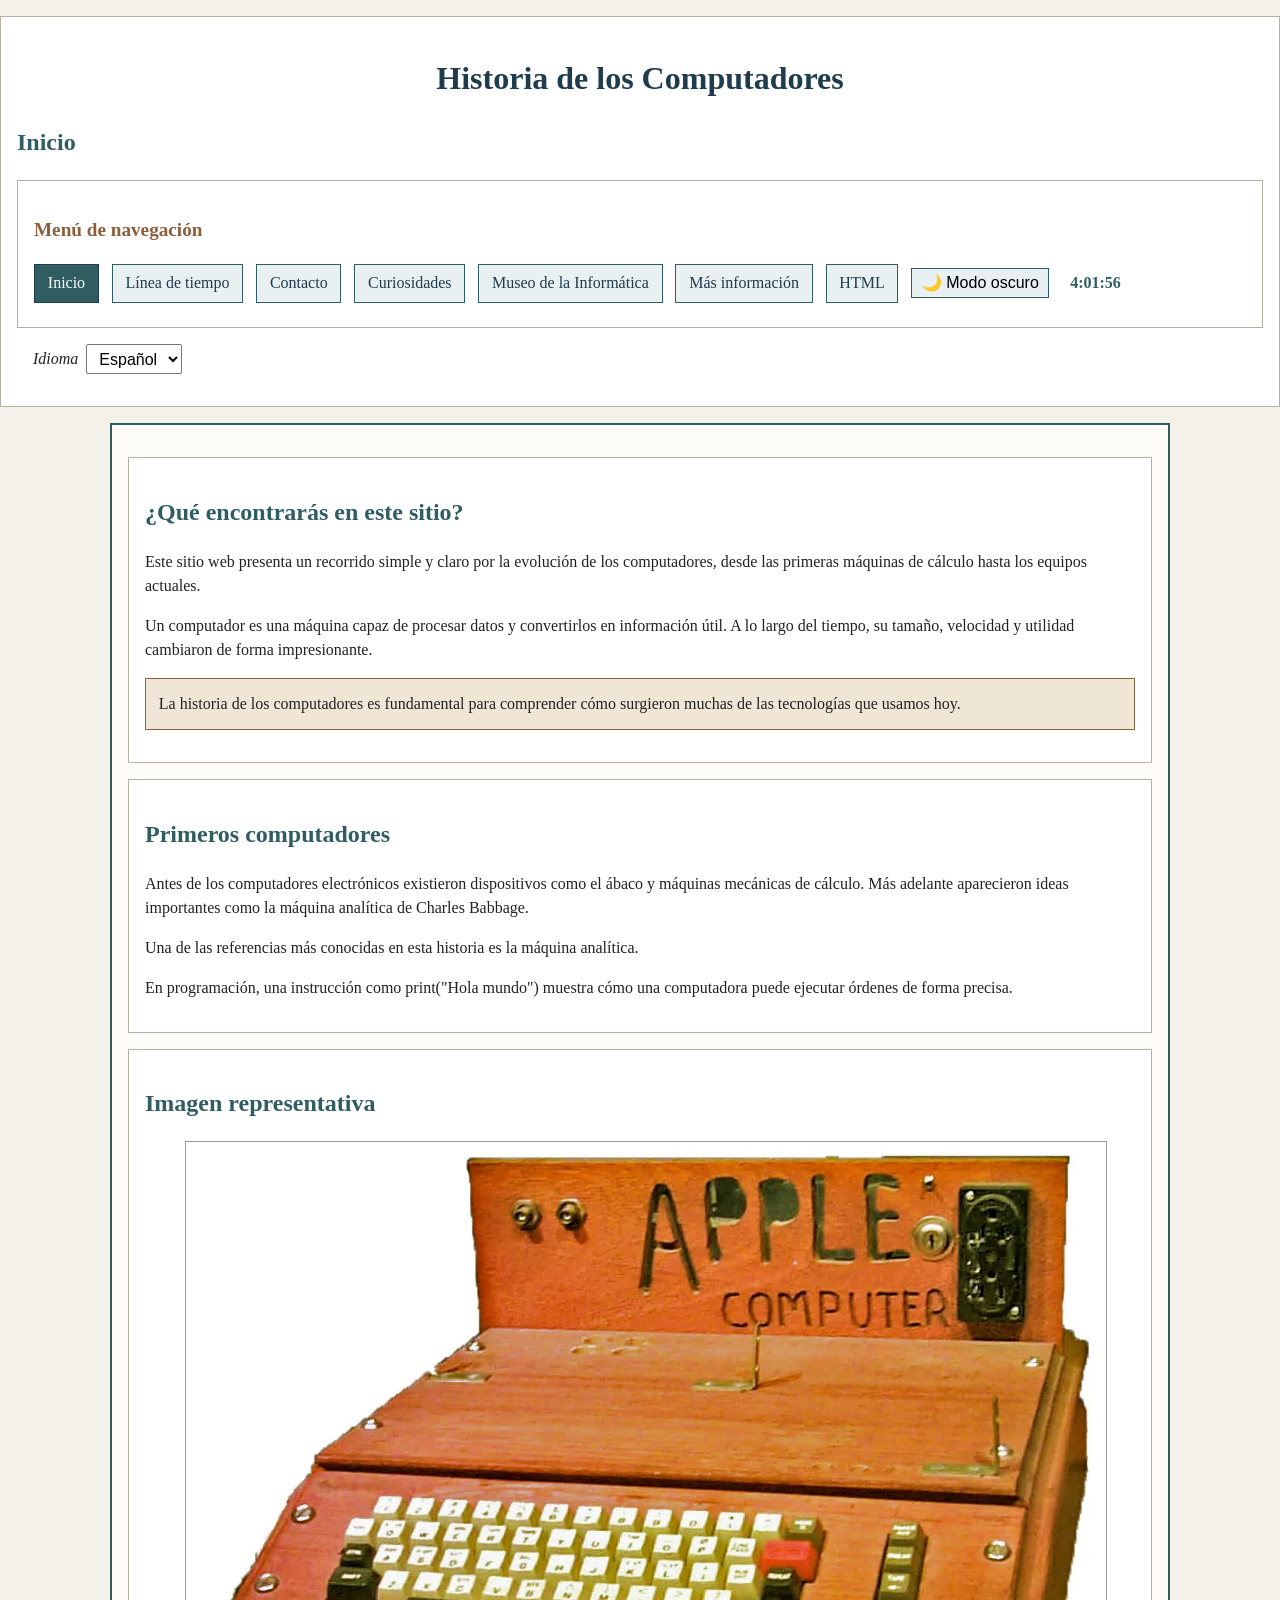
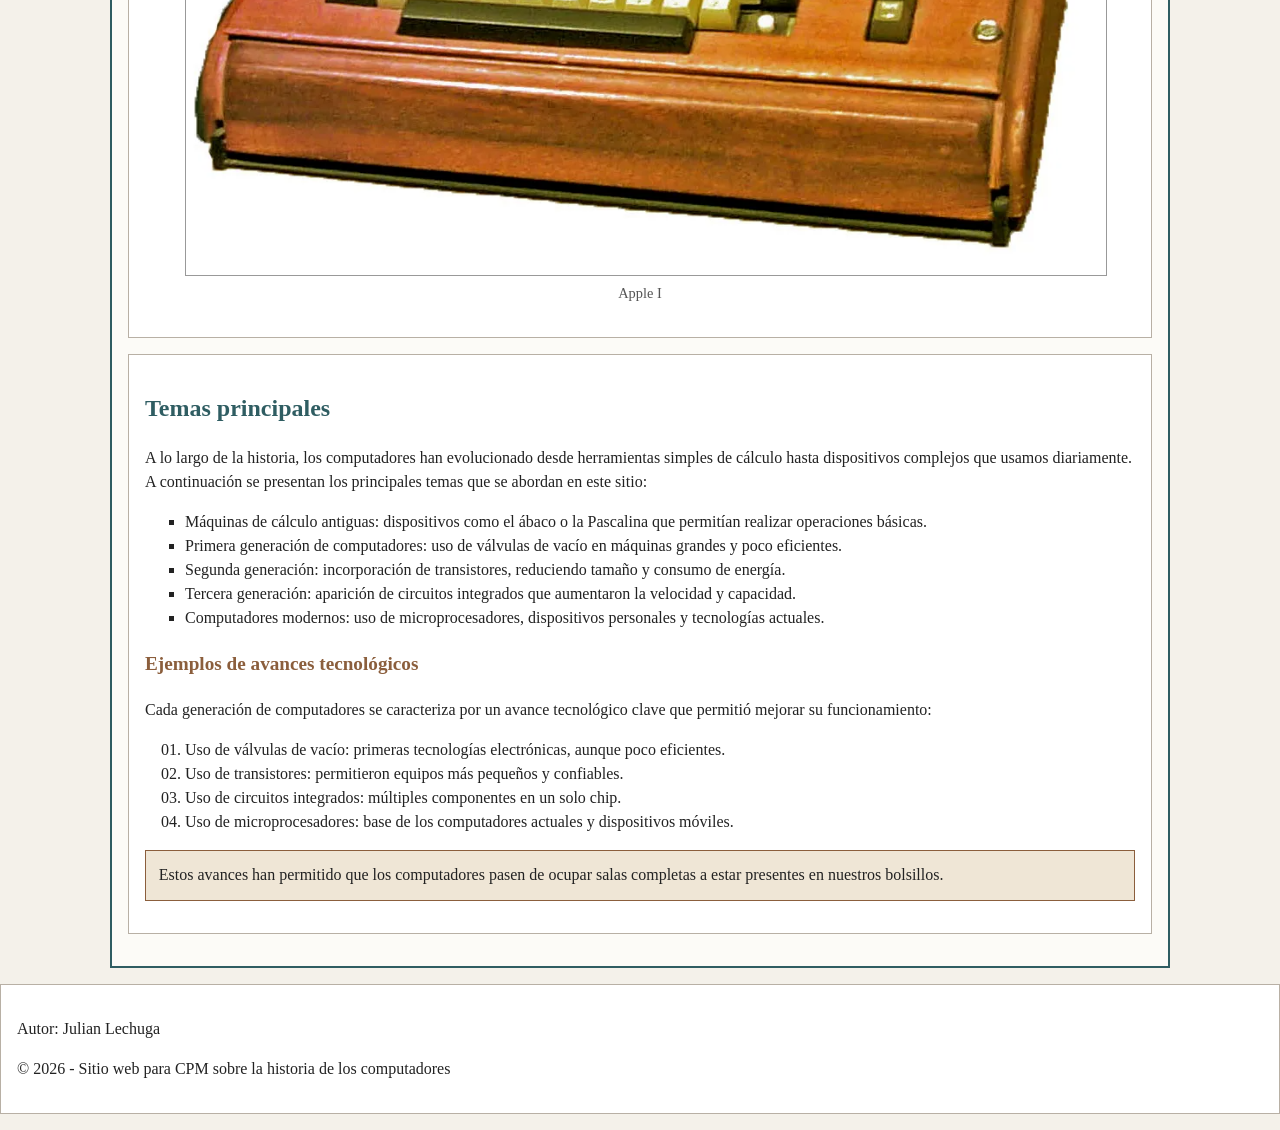
==== index.html @ fb050a88 "Primer commit" ====
<!--ReqH1-->
<!doctype html>
<html lang="es-ES">
  <head>
    <!--ReqH2-->
    <meta charset="UTF-8" />
    <meta name="viewport" content="width=device-width, initial-scale=1.0" />
    <meta name="author" content="Julian Lechuga" />
    <meta
      name="description"
      content="Sitio web sobre la historia de los computadores."
    />
    <meta
      name="keywords"
      content="historia, computadores, informática, generaciones, HTML5"
    />
    <link rel="stylesheet" href="css/styles.css" />
    <link rel="stylesheet" href="css/index.css" />

    <script src="js/nav.js" defer></script>
    <script src="js/i18n.js" defer></script>

    <title>Historia de los Computadores</title>
  </head>

  <body
    onload="
      InitNav();
      initializeI18n();
    "
  >
    <!--ReqH3-->
    <header>
      <!--ReqH5-->
      <h1 data-i18n="site.title">Historia de los Computadores</h1>

      <h2 data-i18n="home.pageTitle">Inicio</h2>
      <!--ReqH8-->
      <nav>
        <h3 data-i18n="nav.menu">Menú de navegación</h3>
        <ul id="menuNav"></ul>
      </nav>

      <div class="language-box">
        <label for="language-switcher" data-i18n="common.languageLabel"
          >Idioma</label
        >
        <select id="language-switcher" onchange="setLocale(this.value)">
          <option value="es" data-i18n="common.languageSpanish">Español</option>
          <option value="en" data-i18n="common.languageEnglish">English</option>
        </select>
      </div>
    </header>

    <!--ReqH3-->
    <main id="principal">
      <!--ReqH4-->
      <section>
        <h2 data-i18n="home.welcomeTitle">¿Qué encontrarás en este sitio?</h2>
        <p data-i18n="home.welcomeText1">
          Este sitio web presenta un recorrido
          <strong>simple y claro</strong> por la evolución de los computadores,
          desde las primeras máquinas de cálculo hasta los equipos actuales.
        </p>
        <p data-i18n="home.welcomeText2">
          <!--Se que no se usa strong pero para tener un poco de todo -->
          Un <strong>computador</strong> es una máquina capaz de procesar datos
          y convertirlos en información útil. A lo largo del tiempo, su tamaño,
          velocidad y utilidad cambiaron de forma impresionante.
        </p>

        <!--ReqH6-->
        <p class="destacado" data-i18n="home.highlight">
          La historia de los computadores es <em>fundamental</em> para
          comprender cómo surgieron muchas de las tecnologías que usamos hoy.
        </p>
      </section>

      <!--ReqH4-->
      <article>
        <h2 data-i18n="home.firstComputersTitle">Primeros computadores</h2>
        <p data-i18n="home.firstComputersText">
          Antes de los computadores electrónicos existieron dispositivos como el
          ábaco y máquinas mecánicas de cálculo. Más adelante aparecieron ideas
          importantes como la máquina analítica de Charles Babbage.
        </p>

        <!--ReqH7-->
        <p data-i18n="home.referenceText">
          Una de las referencias más conocidas en esta historia es
          <cite>la máquina analítica</cite>.
        </p>

        <!--ReqH7-->
        <p data-i18n="home.codeText">
          En programación, una instrucción como
          <code>print("Hola mundo")</code> muestra cómo una computadora puede
          ejecutar órdenes de forma precisa.
        </p>
      </article>

      <!--ReqH12-->
      <section>
        <h2 data-i18n="home.imageTitle">Imagen representativa</h2>
        <figure>
          <!--ReqH10-->
          <a href="timeline.html">
            <img
              src="./resources/img/computador1.png"
              alt="Imagen de un computador antiguo"
              height="200"
            />
          </a>
          <figcaption data-i18n="home.imageCaption">Apple I</figcaption>
        </figure>
      </section>

      <!--ReqH14-->
      <!--ReqH14-->
      <section>
        <h2 data-i18n="home.topicsTitle">Temas principales</h2>

        <p data-i18n="home.topicsIntro">
          A lo largo de la historia, los computadores han evolucionado desde
          herramientas simples de cálculo hasta dispositivos complejos que
          usamos diariamente. A continuación se presentan los principales temas
          que se abordan en este sitio:
        </p>

        <ul>
          <li data-i18n="home.topic1">
            <strong>Máquinas de cálculo antiguas:</strong> dispositivos como el
            ábaco o la Pascalina que permitían realizar operaciones básicas.
          </li>
          <li data-i18n="home.topic2">
            <strong>Primera generación de computadores:</strong> uso de válvulas
            de vacío en máquinas grandes y poco eficientes.
          </li>
          <li data-i18n="home.topic3">
            <strong>Segunda generación:</strong> incorporación de transistores,
            reduciendo tamaño y consumo de energía.
          </li>
          <li data-i18n="home.topic4">
            <strong>Tercera generación:</strong> aparición de circuitos
            integrados que aumentaron la velocidad y capacidad.
          </li>
          <li data-i18n="home.topic5">
            <strong>Computadores modernos:</strong> uso de microprocesadores,
            dispositivos personales y tecnologías actuales.
          </li>
        </ul>

        <h3 data-i18n="home.advancesTitle">Ejemplos de avances tecnológicos</h3>

        <p data-i18n="home.advancesIntro">
          Cada generación de computadores se caracteriza por un avance
          tecnológico clave que permitió mejorar su funcionamiento:
        </p>

        <ol>
          <li data-i18n="home.advance1">
            <strong>Uso de válvulas de vacío:</strong> primeras tecnologías
            electrónicas, aunque poco eficientes.
          </li>
          <li data-i18n="home.advance2">
            <strong>Uso de transistores:</strong> permitieron equipos más
            pequeños y confiables.
          </li>
          <li data-i18n="home.advance3">
            <strong>Uso de circuitos integrados:</strong> múltiples componentes
            en un solo chip.
          </li>
          <li data-i18n="home.advance4">
            <strong>Uso de microprocesadores:</strong> base de los computadores
            actuales y dispositivos móviles.
          </li>
        </ol>

        <p class="destacado" data-i18n="home.bottomHighlight">
          Estos avances han permitido que los computadores pasen de ocupar salas
          completas a estar presentes en nuestros bolsillos.
        </p>
      </section>
    </main>

    <!--ReqH3-->
    <footer>
      <p data-i18n="footer.author">Autor: Julian Lechuga</p>
      <p data-i18n="footer.rights">
        &copy; 2026 - Sitio web para CPM sobre la historia de los computadores
      </p>
    </footer>
  </body>
</html>
---- css/styles.css ----
/* ReqC1 */
body {
    font-family: Georgia, "Times New Roman", serif;
    font-size: 1rem;
    background-color: #f4f1ea;
    color: #222222;
    margin: 0;
    /* Para el margin y padding se puede configurar como:
    1 valor - arriba, abajo, izq, derecha
    2 valores - (arriba, abajo) , (izq, derecha)
    3 valores - arriba, (izq, derecha), abajo
    4 valores - en sentidos de agujas del reloj - arriba, derecha, abajo, izq
    */
    line-height: 1.5;
}

/* ReqC2 */
p, li, td, th, label, input, textarea, button {
    font-size: 1rem;
}

/* ReqC3 */
h1 {
    font-size: 2em;
    color: #1f3c4d;
    text-align: center;
}

h2 {
    font-size: 1.5em;
    color: #2f5d62;
}

h3 {
    font-size: 1.2em;
    color: #8b5e3c;
}

/* ReqC4 */
main {
    width: 80vw;
    margin: 0 auto;
}

header, nav, footer {
    margin: 0 auto;
}

header p {
    text-align: center;
}

/* ReqC6 */
header, nav, section, article, footer {
    background-color: #ffffff;
    border: 1px solid #b8b0a5;
    margin: 1em 0;
    padding: 1em;
}

/* ReqC8 */
.destacado {
    background-color: #efe6d6;
    border: 1px solid #8b5e3c;
    padding: 0.8em;
}

.btn {
    background-color: #2f5d62;
    color: white;
    border: 1px solid #1f3c4d;
    padding: 0.5em 1em;
    text-decoration: none;
}

/* ReqC9 */
#principal {
    background-color: #fcfbf7;
    border: 2px solid #2f5d62;
    padding: 1em;
}

/* ReqC10 */
nav > ul {
    list-style-type: none;
    padding-left: 0;
    margin: 0;
}

nav > ul > li {
    display: inline-block;
    margin-right: 0.8em;
    margin-bottom: 0.5em;
}

/* ReqC11 */
nav a {
    color: #1f3c4d;
    text-decoration: none;
    display: inline-block;
    padding: 0.4em 0.8em;
    border: 1px solid #2f5d62;
    background-color: #e8f0f1;
}

nav a.activo {
    color: white;
    background-color: #2f5d62;
    border-color: #1f3c4d;
}

/* ReqC12 */
h2 + p {
    margin-top: 0.3em;
}

/* ReqC14 */
nav a:hover,
nav a:focus {
    color: white;
    background-color: #2f5d62;
}

/* ReqC16 */
ul {
    list-style-type: square;
}

ol {
    list-style-type: decimal-leading-zero;
}

/* ReqC17 */
caption {
    caption-side: top;
    font-weight: bold;
    margin-bottom: 0.5em;
}

/* ReqC18 */
th {
    background-color: #2f5d62;
    color: white;
    border: 1px solid #999999;
    padding: 0.5em;
}

td {
    background-color: #f9f9f9;
    border: 1px solid #999999;
    padding: 0.5em;
}

table {
    width: 100%;
    border-collapse: collapse;
}

/* ReqC19 */
input, textarea {
    font-family: inherit;
    font-size: 1em;
    border: 1px solid #999999;
    padding: 0.5em;
    width: 100%;
    box-sizing: border-box;
}

input:focus, textarea:focus {
    background-color: #eef6f7;
    border: 1px solid #2f5d62;
}

input:required, textarea:required {
    background-color: #fffdf0;
}

/* ReqC20 */
button[type="submit"],
button[type="reset"] {
    font-family: inherit;
    font-size: 1em;
    padding: 0.5em 1em;
    border: 1px solid #1f3c4d;
    color: white;
}

button[type="submit"] {
    background-color: #2f5d62;
}

button[type="reset"] {
    background-color: #8b5e3c;
}

/* ReqC23 */
figure, table, form {
    background-color: #ffffff;
}

/* ReqC24 */
header, nav, section, article, footer, figure, table, form {
    margin-bottom: 1em;
}

img {
    max-width: 100%;
    height: auto;
    border: 1px solid #999999;
    padding: 0.3em;
    background-color: white;
}

nav button {
    padding: 0.3em 0.6em;
    border: 1px solid #2f5d62;
    background-color: #e8f0f1;
    cursor: pointer;
}

/* Reloj */
#reloj {
    margin-left: 0.5em;
    font-weight: bold;
    color: #2f5d62;
}

/* 🌙 Modo oscuro */
.oscuro {
    background-color: #222;
    color: #ffffff;
}

.oscuro header,
.oscuro nav,
.oscuro section,
.oscuro article,
.oscuro footer {
    background-color: #333;
    border-color: #666;
}

figcaption {
    text-align: center;
    margin-top: 0.5em;
    font-size: 0.9em;
    color: #555;
}

figure img {
    display: block;
    margin-left: auto;
    margin-right: auto;
}

/* ReqJ3 */
input.valid,
textarea.valid,
select.valid {
    border: 1px solid green;
    box-shadow: 0 0 3px rgba(0, 128, 0, 0.2);
}

/* ReqJ3 */
input.invalid,
textarea.invalid,
select.invalid {
    border: 1px solid crimson;
    box-shadow: 0 0 3px rgba(220, 20, 60, 0.2);
}

/* ReqJ5 */
.error-box {
    display: none;
    color: #8b0000;
    background-color: #fce4e4;
    border: 1px solid #f5c2c7;
    border-radius: 0.4em;
    padding: 0.7em 1em;
    margin-bottom: 1em;
}

/* ReqJ5 */
.error-box.visible {
    display: block;
}

/* ReqJ7 ReqJ8 */
.highlight {
    background-color: #f0f8ff;
}

/* ReqJ7 */
button.highlight,
.btn.highlight {
    background-color: #005fcc;
    color: #ffffff;
    border: 1px solid #003f8a;
    font-weight: bold;
}

/* ReqJ2 */
#preview-content {
    background-color: #fffaf2;
    border: 1px solid #b8b0a5;
    padding: 1em;
}

.language-box {
    display: inline-flex;
    align-items: center;
    gap: 0.5rem;
    margin-left: 1rem;
    margin-bottom: 1rem;
}

.language-box select {
    padding: 0.3rem 0.5rem;
    font-size: 1rem;
}

:lang(es) .language-box label {
    font-style: italic;
}

:lang(en) .language-box label {
    text-decoration: underline;
}

.language-item {
    display: inline-flex;
    align-items: center;
    gap: 0.4rem;
}

.language-item label {
    font-weight: normal;
}

.language-item select {
    width: auto;
    padding: 0.2em 0.4em;
    font-size: 0.95rem;
}

/* ReqC21 */
@media (max-width: 700px) {
    main {
        width: 95vw;
    }

    header, nav, footer {
        width: 95vw;
    }

    h1 {
        font-size: 1.6em;
    }

    h2 {
        font-size: 1.3em;
    }

    nav > ul > li {
        display: block;
        margin-right: 0;
        margin-bottom: 0.5em;
    }
}
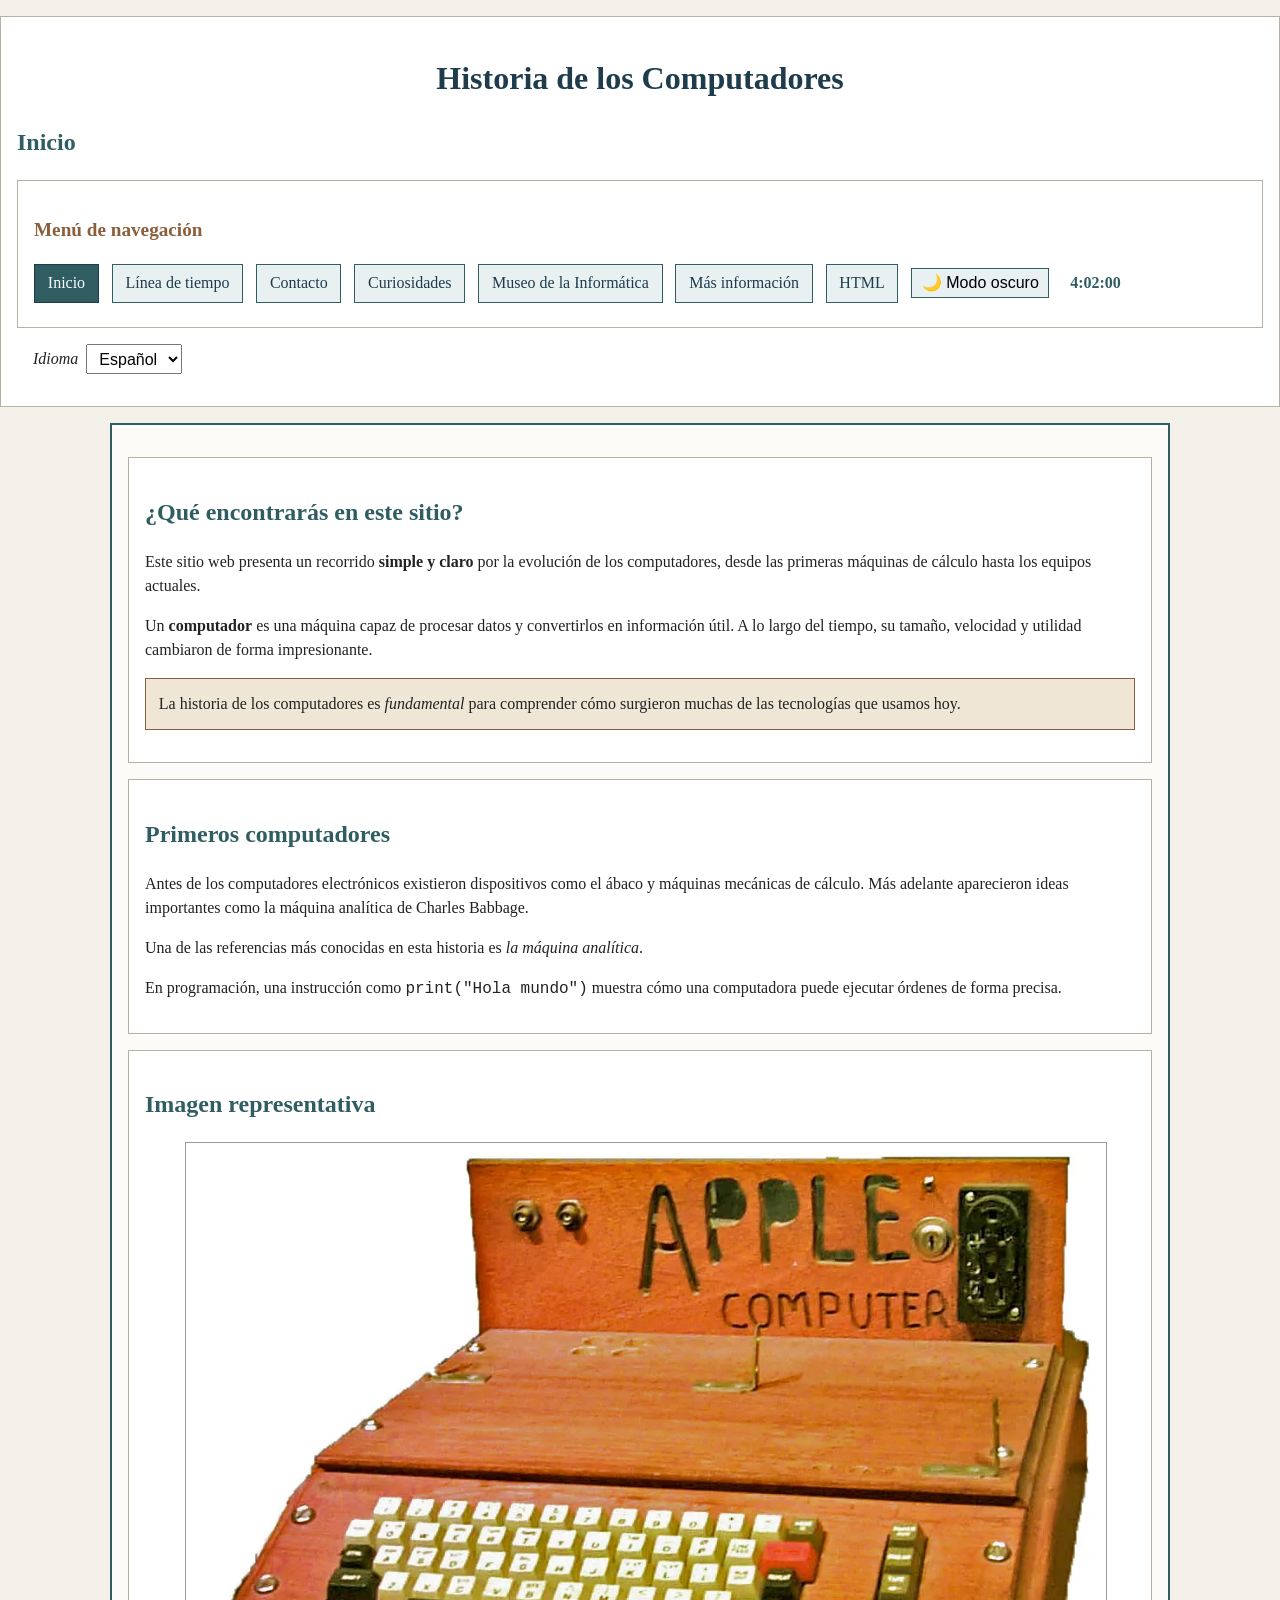
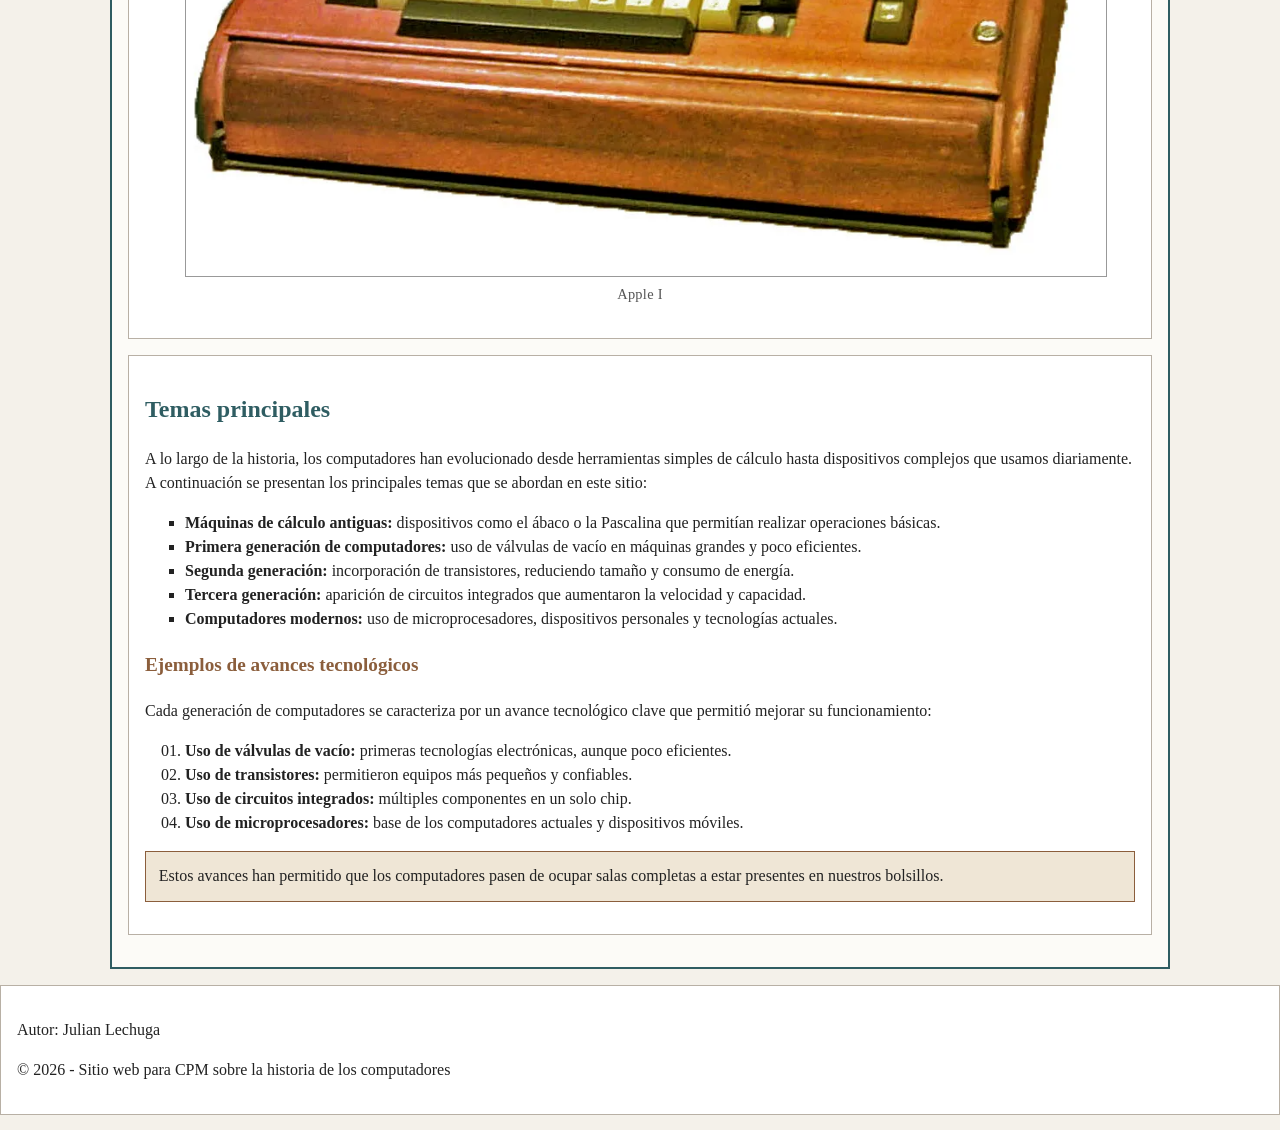
==== commit aae67083: "feat: updated hw9" ====
--- a/index.html
+++ b/index.html
@@ -18,7 +18,7 @@
     <link rel="stylesheet" href="css/index.css" />
 
     <script src="js/nav.js" defer></script>
-    <script src="js/i18n.js" defer></script>
+    <script src="js/i18n/i18n.js" defer></script>
 
     <title>Historia de los Computadores</title>
   </head>
@@ -32,6 +32,7 @@
     <!--ReqH3-->
     <header>
       <!--ReqH5-->
+      <!--ReqI18N2-->
       <h1 data-i18n="site.title">Historia de los Computadores</h1>
 
       <h2 data-i18n="home.pageTitle">Inicio</h2>
@@ -41,6 +42,7 @@
         <ul id="menuNav"></ul>
       </nav>
 
+      <!--ReqI18N6-->
       <div class="language-box">
         <label for="language-switcher" data-i18n="common.languageLabel"
           >Idioma</label
@@ -101,6 +103,7 @@
 
       <!--ReqH12-->
       <section>
+        <!--ReqI18N5-->
         <h2 data-i18n="home.imageTitle">Imagen representativa</h2>
         <figure>
           <!--ReqH10-->
--- a/css/styles.css
+++ b/css/styles.css
@@ -319,12 +319,24 @@
     font-size: 1rem;
 }
 
+/* ReqI18N9 */
 :lang(es) .language-box label {
     font-style: italic;
 }
 
 :lang(en) .language-box label {
     text-decoration: underline;
+}
+
+/* ReqI18N9 */
+:lang(es) figcaption {
+    letter-spacing: 0.02em;
+}
+
+/* ReqI18N9 */
+:lang(en) blockquote,
+:lang(en) .destacado {
+    word-spacing: 0.05em;
 }
 
 .language-item {
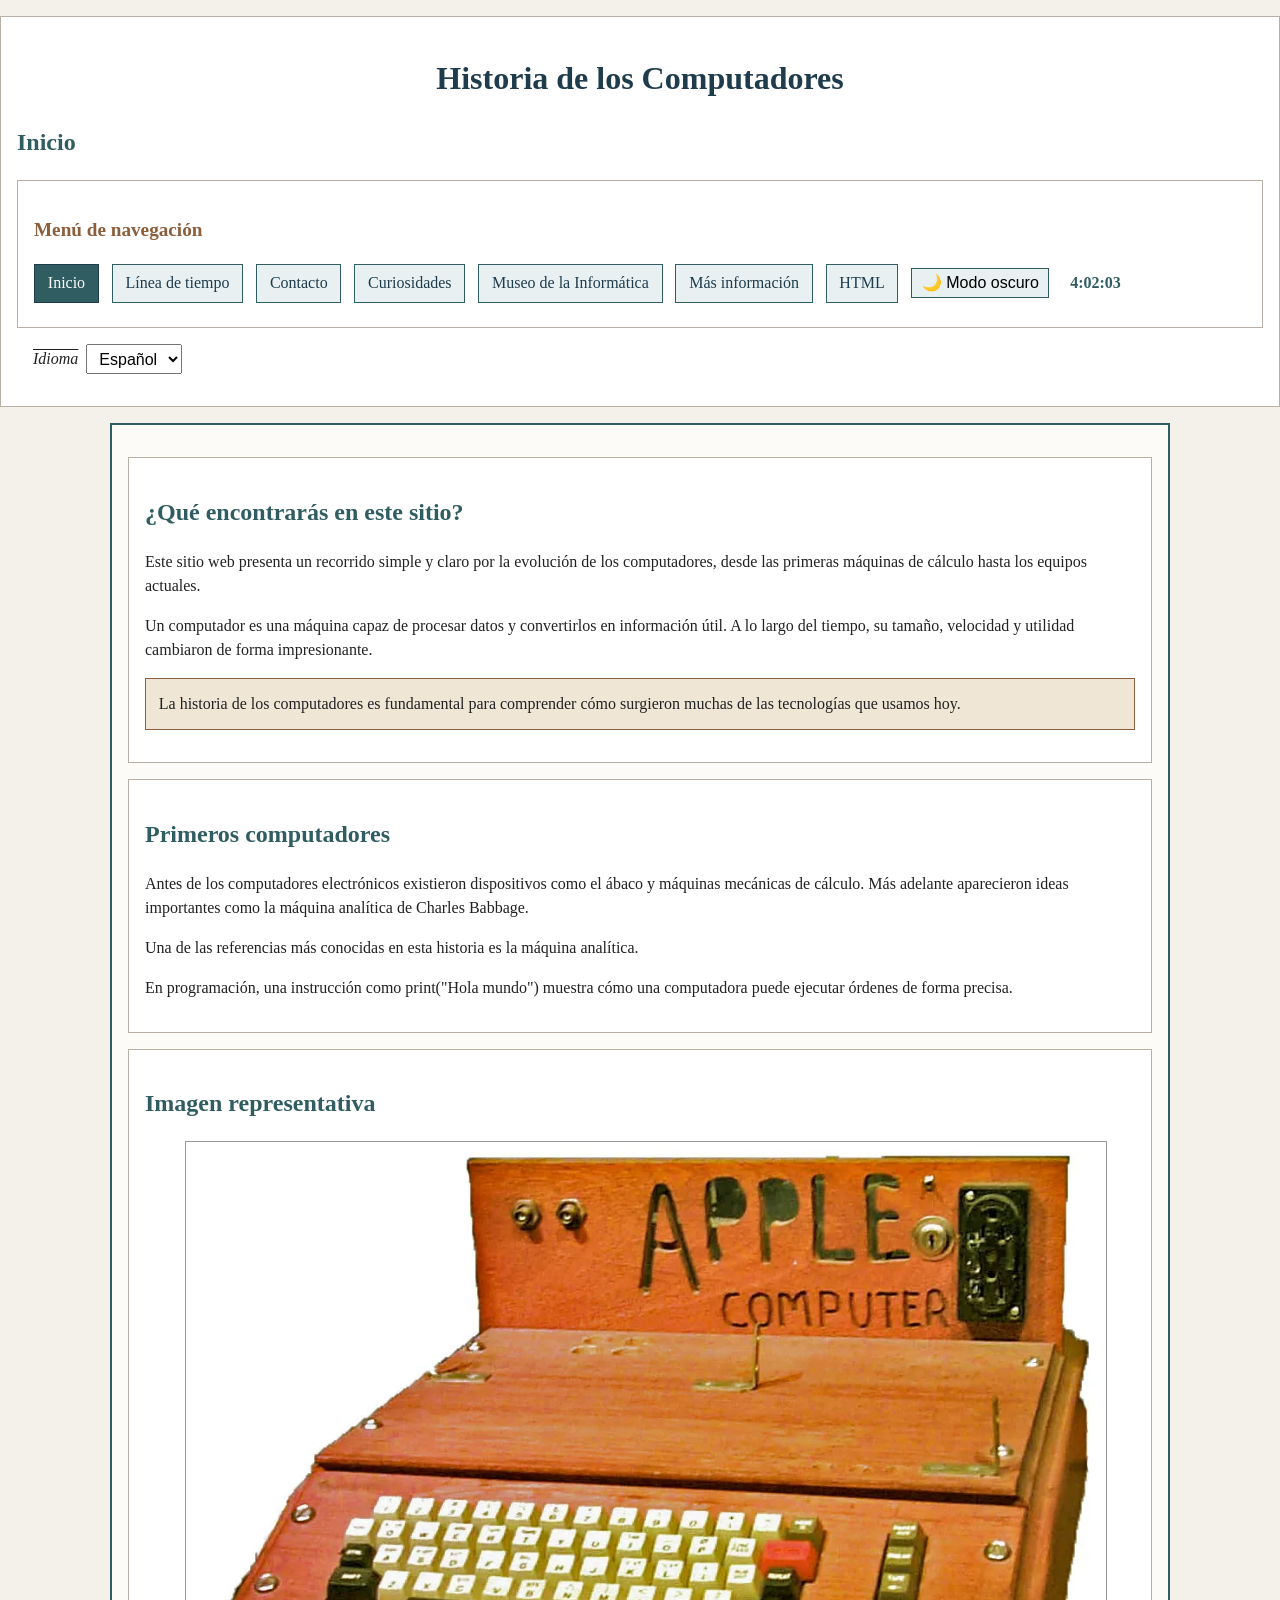
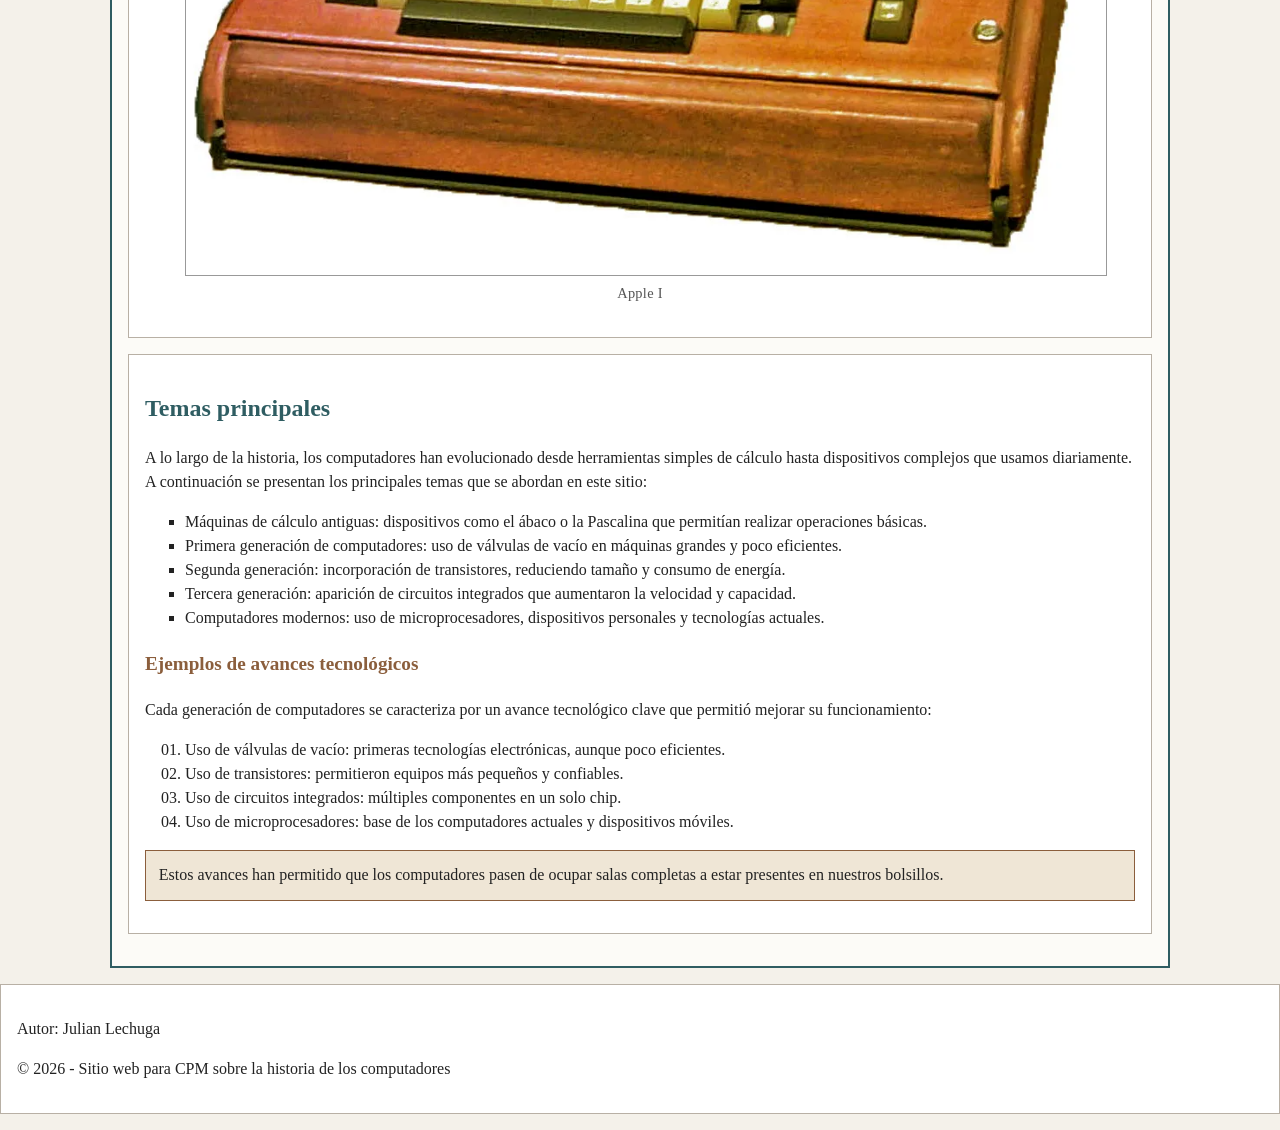
==== commit 494f8ee1: "feat: finish hw9" ====
--- a/index.html
+++ b/index.html
@@ -18,6 +18,7 @@
     <link rel="stylesheet" href="css/index.css" />
 
     <script src="js/nav.js" defer></script>
+    <script src="js/i18n/translations.js" defer></script>
     <script src="js/i18n/i18n.js" defer></script>
 
     <title>Historia de los Computadores</title>
@@ -107,11 +108,11 @@
         <h2 data-i18n="home.imageTitle">Imagen representativa</h2>
         <figure>
           <!--ReqH10-->
-          <a href="timeline.html">
+          <a href="pages/timeline.html">
             <img
               src="./resources/img/computador1.png"
               alt="Imagen de un computador antiguo"
-              height="200"
+              data-i18n-alt="home.imageAlt"
             />
           </a>
           <figcaption data-i18n="home.imageCaption">Apple I</figcaption>
--- a/css/styles.css
+++ b/css/styles.css
@@ -322,9 +322,12 @@
 /* ReqI18N9 */
 :lang(es) .language-box label {
     font-style: italic;
-}
-
+    text-decoration: overline;
+}
+
+/* ReqI18N9 */
 :lang(en) .language-box label {
+    font-style: oblique;
     text-decoration: underline;
 }
 
@@ -334,7 +337,6 @@
 }
 
 /* ReqI18N9 */
-:lang(en) blockquote,
 :lang(en) .destacado {
     word-spacing: 0.05em;
 }
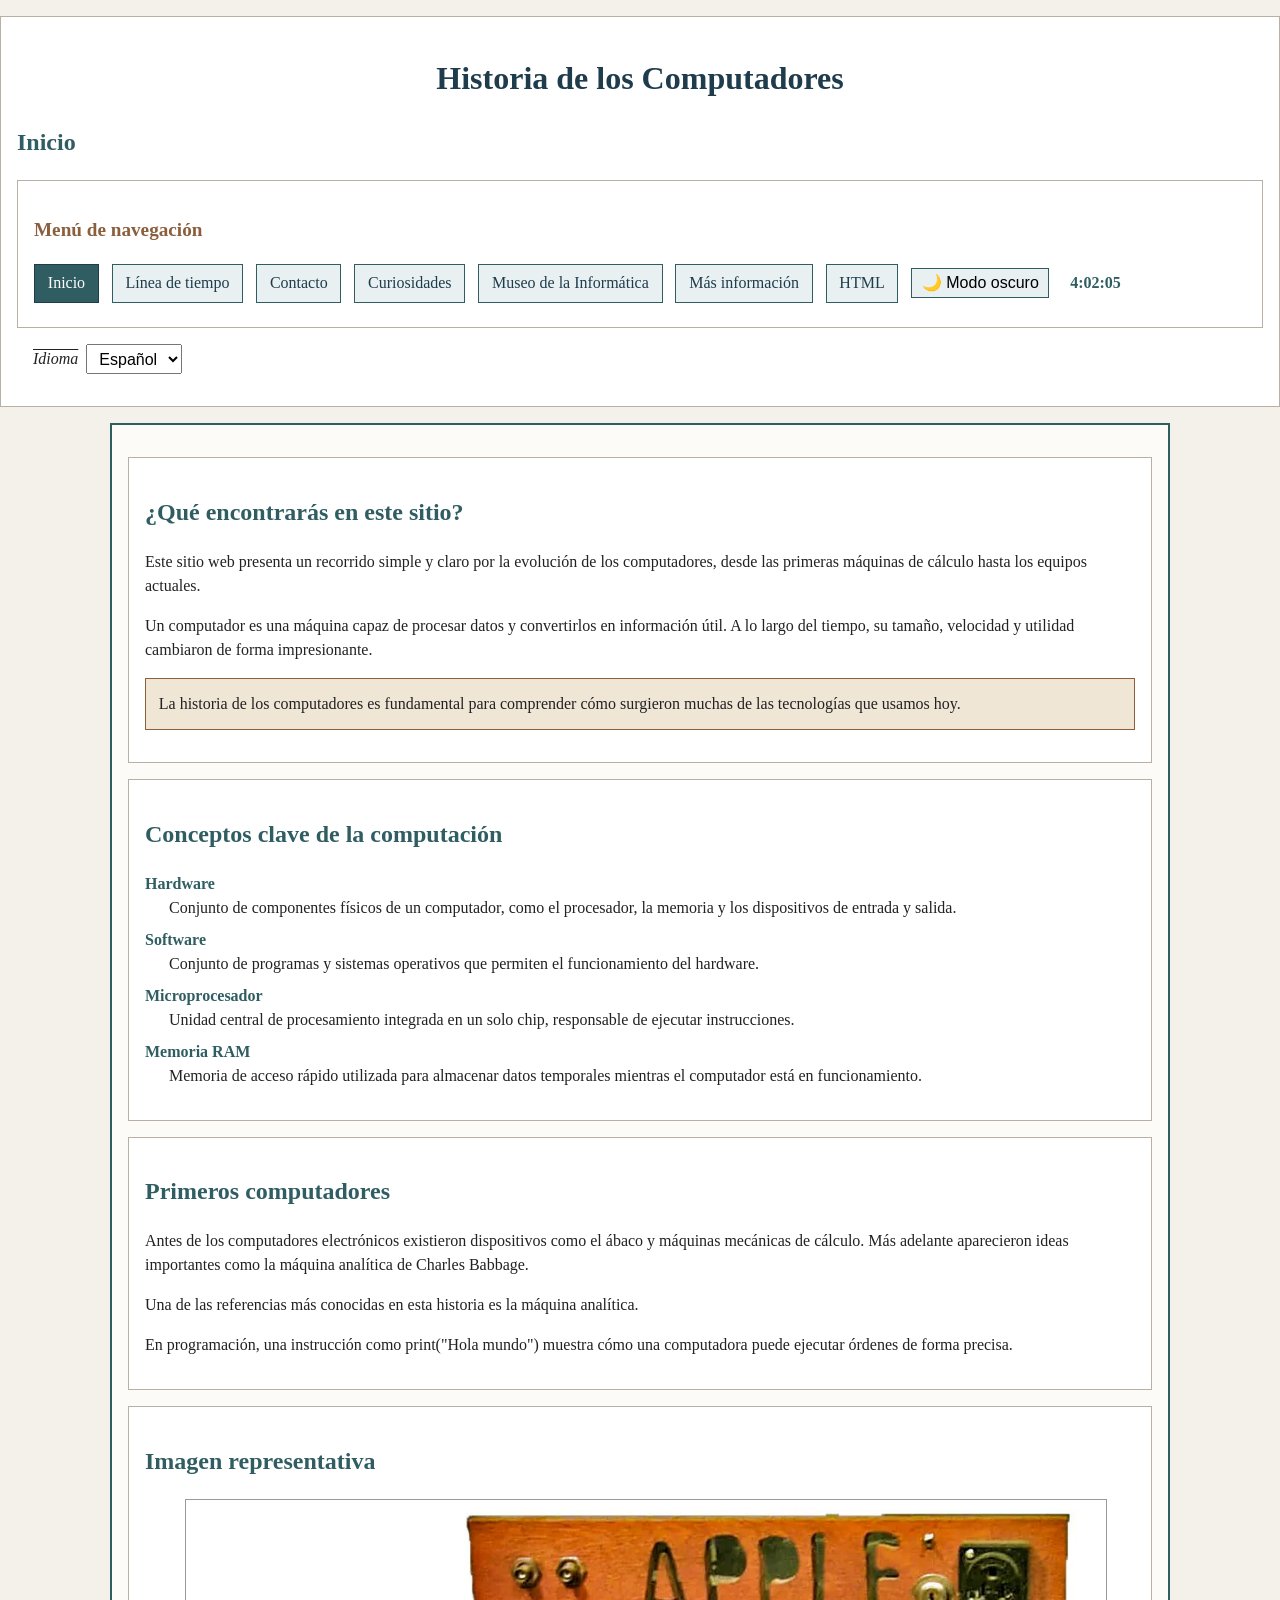
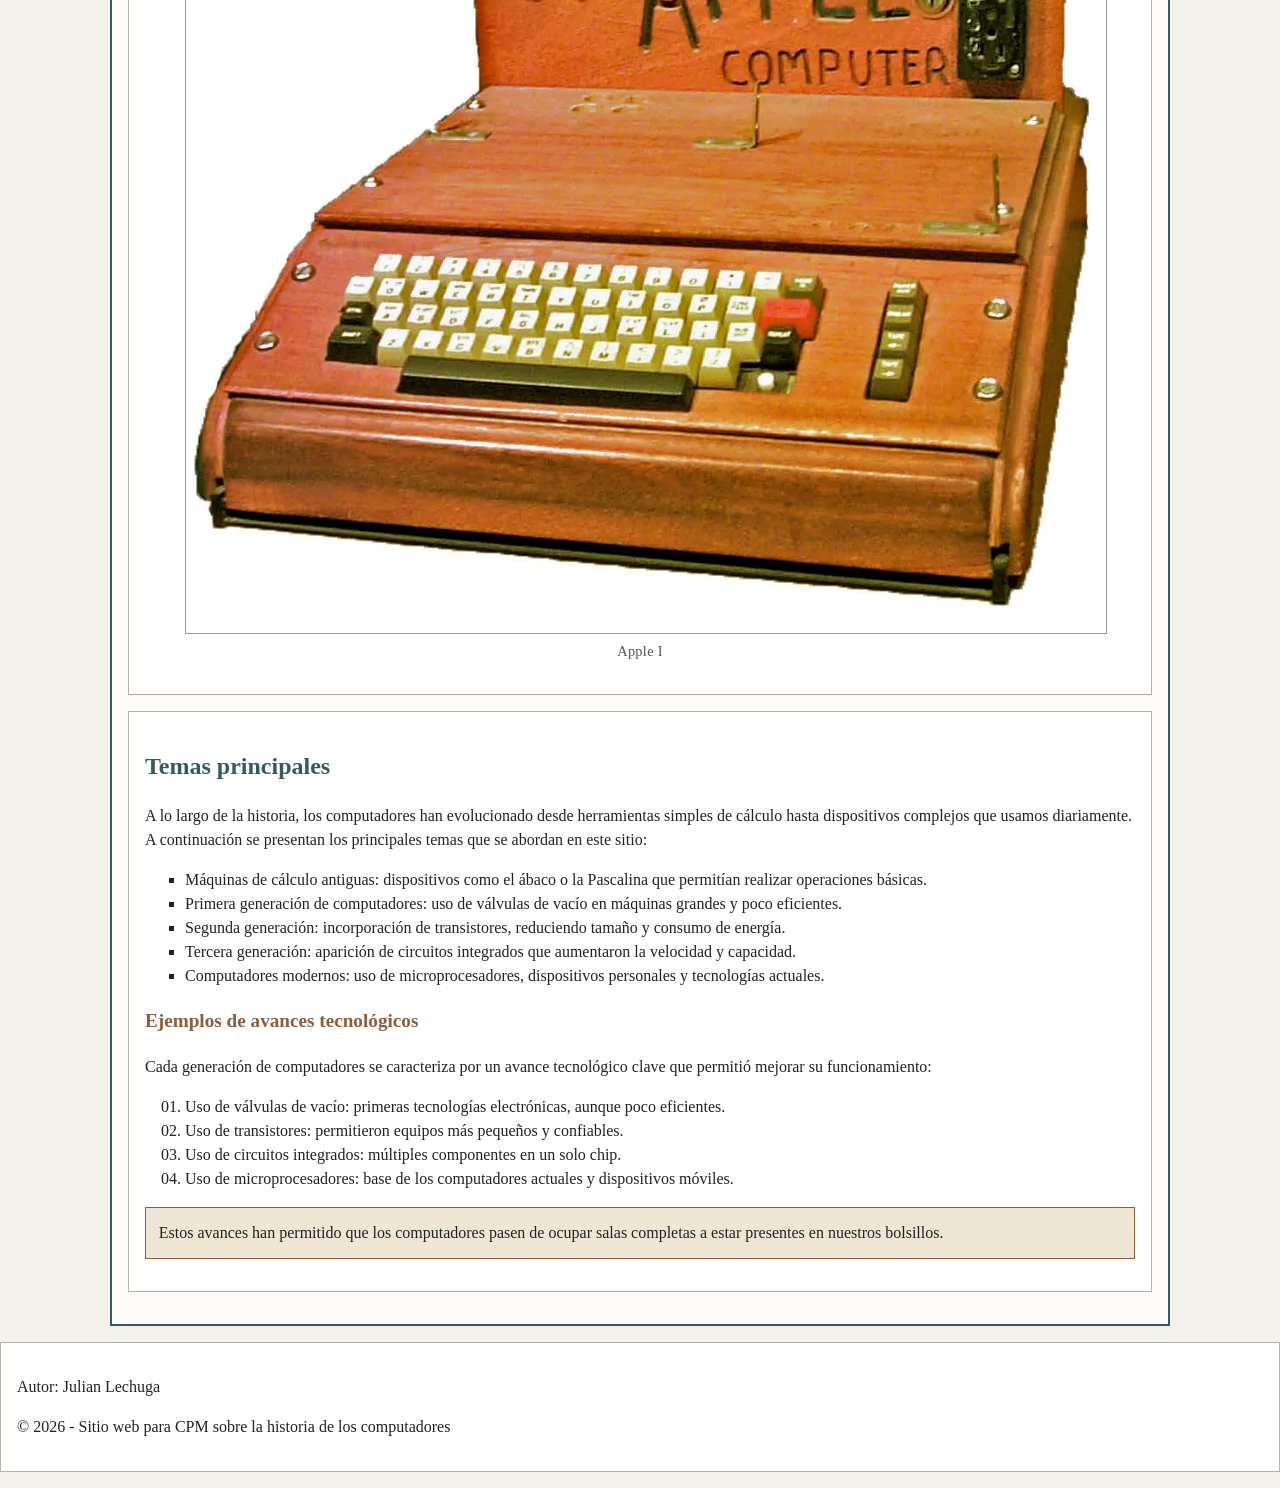
==== commit 450af679: "feat: more variety in html" ====
--- a/index.html
+++ b/index.html
@@ -79,6 +79,36 @@
         </p>
       </section>
 
+      <section>
+        <h2>Conceptos clave de la computación</h2>
+
+        <dl>
+          <dt>Hardware</dt>
+          <dd>
+            Conjunto de componentes físicos de un computador, como el
+            procesador, la memoria y los dispositivos de entrada y salida.
+          </dd>
+
+          <dt>Software</dt>
+          <dd>
+            Conjunto de programas y sistemas operativos que permiten el
+            funcionamiento del hardware.
+          </dd>
+
+          <dt>Microprocesador</dt>
+          <dd>
+            Unidad central de procesamiento integrada en un solo chip,
+            responsable de ejecutar instrucciones.
+          </dd>
+
+          <dt>Memoria RAM</dt>
+          <dd>
+            Memoria de acceso rápido utilizada para almacenar datos temporales
+            mientras el computador está en funcionamiento.
+          </dd>
+        </dl>
+      </section>
+
       <!--ReqH4-->
       <article>
         <h2 data-i18n="home.firstComputersTitle">Primeros computadores</h2>
--- a/css/styles.css
+++ b/css/styles.css
@@ -357,6 +357,28 @@
     font-size: 0.95rem;
 }
 
+aside {
+    background-color: #efe6d6;
+    border-left: 5px solid #8b5e3c;
+    padding: 1em;
+    margin: 1em 0;
+}
+
+dl {
+    margin: 1em 0;
+}
+
+dt {
+    font-weight: bold;
+    color: #2f5d62;
+    margin-top: 0.5em;
+}
+
+dd {
+    margin-left: 1.5em;
+    margin-bottom: 0.5em;
+}
+
 /* ReqC21 */
 @media (max-width: 700px) {
     main {
